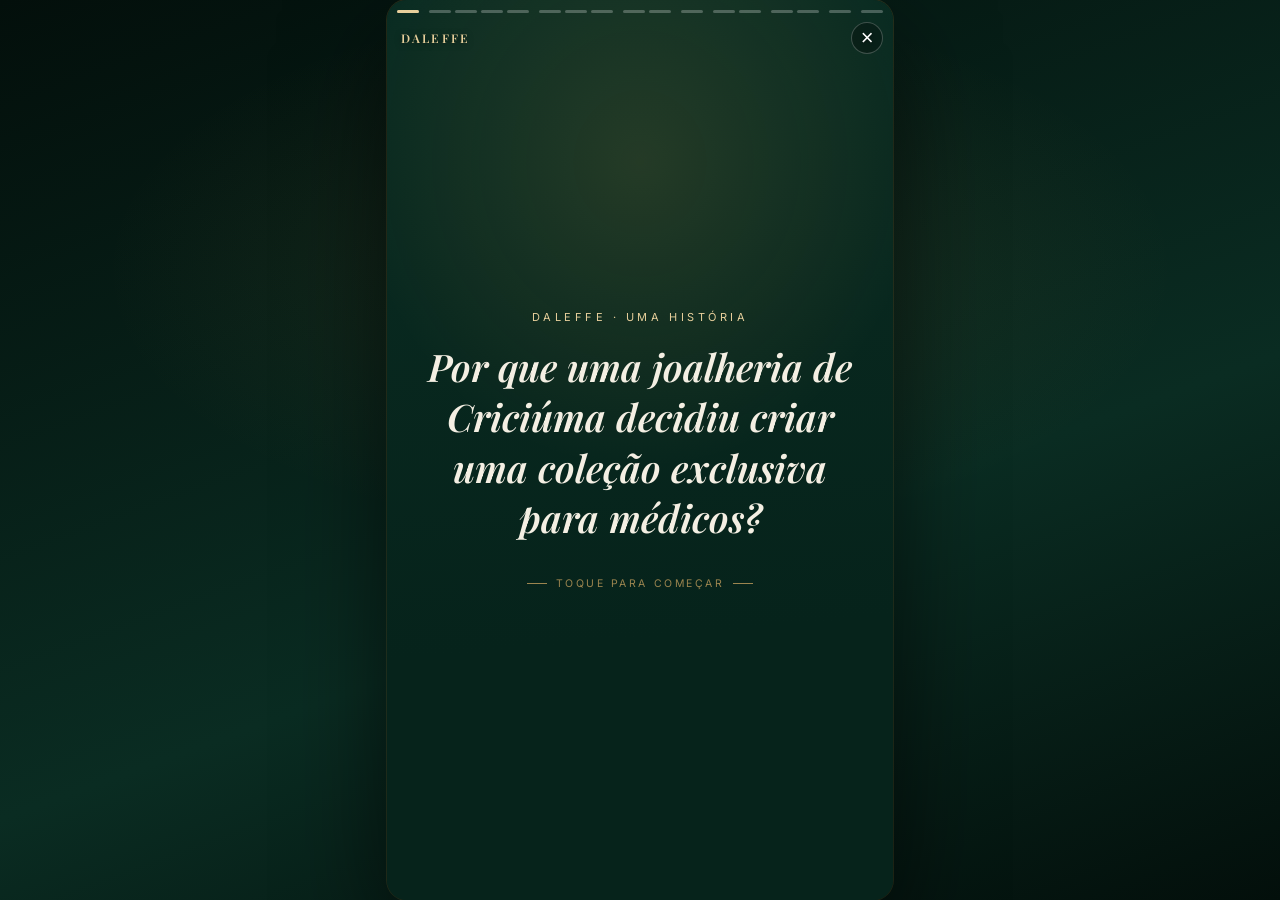
==== docs/historia.html @ 30052e91 "Adiciona página de história em formato Stories + ajustes de layout Nova página historia.html (com hi" ====
<!doctype html>
<html lang="pt-BR">
<head>
<meta charset="UTF-8">
<meta name="viewport" content="width=device-width, initial-scale=1, viewport-fit=cover">
<title>Por que uma joalheria de Criciúma decidiu criar uma coleção exclusiva para médicos? — Daleffe</title>
<meta name="description" content="A história por trás da coleção Daleffe para Medicina.">
<link rel="stylesheet" href="historia.css?v=1">
</head>
<body>

<div class="backdrop"></div>

<main class="stories" id="stories" aria-label="Nossa história, em capítulos">

  <!-- barra de progresso (preenchida via JS, um segmento por tela) -->
  <div class="story-progress" id="storyProgress"></div>

  <div class="story-topbar">
    <div class="story-brand">DALEFFE</div>
    <button class="story-close" id="storyClose" aria-label="Sair">&times;</button>
  </div>

  <!-- slides injetados via historia.js a partir do array SEGMENTS -->
  <div class="story-stage" id="storyStage"></div>

  <!-- zonas de toque: esquerda = voltar, direita = avançar. segurar em qualquer lugar = pausa -->
  <div class="tap-zone tap-left" id="tapLeft" aria-hidden="true"></div>
  <div class="tap-zone tap-right" id="tapRight" aria-hidden="true"></div>

  <div class="pause-indicator" id="pauseIndicator" aria-hidden="true">
    <svg viewBox="0 0 24 24" fill="currentColor"><rect x="6" y="5" width="4" height="14" rx="1"/><rect x="14" y="5" width="4" height="14" rx="1"/></svg>
  </div>

</main>

<script src="historia.js?v=1"></script>
</body>
</html>
---- docs/historia.css ----
@import url('https://fonts.googleapis.com/css2?family=Playfair+Display:ital,wght@0,500;0,600;0,700;1,500;1,600&family=Inter:wght@300;400;500;600;700&display=swap');

:root{
  --ink-950:#06231b;
  --ink-900:#0a2c22;
  --ink-800:#0e3a2c;
  --gold:#c9a24b;
  --gold-soft:#e7cf9b;
  --gold-bright:#f0dcae;
  --gold-dim:#9c854f;
  --cream:#f6f1e6;
  --cream-dim:#e6dcc4;
  --text-dark:#f4efe3;
  --text-dark-dim:#c3bda9;
  --text-light:#2a2013;
  --text-light-dim:#6b5d42;
  --line-dark:rgba(201,162,75,0.32);
  --line-light:rgba(42,32,19,0.16);
  --ease:cubic-bezier(.22,.61,.36,1);
  --dur:5000ms;             /* duração do slide ativo, setada via JS por segmento */
}

*{ box-sizing:border-box; margin:0; padding:0; }
html,body{ height:100%; background:#000; overscroll-behavior:none; }
body{
  font-family:'Inter',sans-serif;
  -webkit-font-smoothing:antialiased;
}
::selection{ background:var(--gold); color:#0a2c22; }

/* fundo desfocado atrás do "frame de celular" em telas largas — comportamento tipo visualizador de stories na web */
.backdrop{
  position:fixed; inset:0;
  background:
    radial-gradient(ellipse 70% 50% at 50% 30%, rgba(201,162,75,0.10), transparent 60%),
    linear-gradient(160deg, #030f0b, #0a2c22 60%, #030f0b);
  z-index:0;
}

.stories{
  position:relative;
  z-index:1;
  margin:0 auto;
  width:100%;
  height:100dvh;
  max-width:100%;
  overflow:hidden;
  background:var(--ink-950);
  scrollbar-width:none;
}
.stories::-webkit-scrollbar{ display:none; }

@media (min-width:620px){
  .stories{
    width:min(94vw, calc(100dvh * 9 / 16));
    height:min(100dvh, calc(94vw * 16 / 9));
    max-height:920px;
    margin-top:calc((100dvh - min(100dvh, calc(94vw * 16/9), 920px)) / 2);
    border-radius:20px;
    box-shadow:0 40px 100px rgba(0,0,0,0.6), 0 0 0 1px rgba(201,162,75,0.18);
  }
}

/* ---------- progresso (tipo stories) ---------- */
.story-progress{
  position:absolute;
  top:calc(10px + env(safe-area-inset-top));
  left:10px; right:10px;
  z-index:30;
  display:flex;
  gap:4px;
}
.story-progress .seg{
  flex:1 1 0;
  height:2.5px;
  border-radius:2px;
  background:rgba(255,255,255,0.25);
  overflow:hidden;
  position:relative;
}
.story-progress .seg.chapter-start{ margin-left:6px; }
.story-progress .seg:first-child.chapter-start{ margin-left:0; }
.story-progress .seg .fill{
  position:absolute; inset:0;
  width:0%;
  background:var(--gold-soft);
  transform-origin:left center;
}
.story-progress .seg.done .fill{ width:100%; }
.story-progress .seg.active .fill{
  animation:fillBar var(--dur) linear forwards;
}
.story-progress.paused .seg.active .fill{ animation-play-state:paused; }
@keyframes fillBar{ from{width:0%;} to{width:100%;} }

/* ---------- topbar ---------- */
.story-topbar{
  position:absolute;
  top:calc(22px + env(safe-area-inset-top));
  left:14px; right:10px;
  z-index:30;
  display:flex;
  align-items:center;
  justify-content:space-between;
  pointer-events:none;
}
.story-brand{
  font-family:'Playfair Display',serif;
  font-weight:600;
  font-size:12px;
  letter-spacing:.18em;
  color:var(--gold-soft);
  text-shadow:0 1px 6px rgba(0,0,0,0.5);
}
.story-close{
  pointer-events:auto;
  width:32px; height:32px;
  display:flex; align-items:center; justify-content:center;
  font-size:22px;
  line-height:1;
  color:#fff;
  background:rgba(0,0,0,0.28);
  border:1px solid rgba(255,255,255,0.22);
  border-radius:50%;
  cursor:pointer;
  text-shadow:0 1px 3px rgba(0,0,0,0.4);
}

/* ---------- zonas de toque ---------- */
.tap-zone{ position:absolute; top:0; bottom:0; z-index:20; }
.tap-left{ left:0; width:32%; }
.tap-right{ left:32%; right:0; }

.pause-indicator{
  position:absolute;
  top:50%; left:50%;
  transform:translate(-50%,-50%) scale(0.7);
  z-index:25;
  width:52px; height:52px;
  display:flex; align-items:center; justify-content:center;
  background:rgba(0,0,0,0.4);
  border-radius:50%;
  color:#fff;
  opacity:0;
  pointer-events:none;
  transition:opacity .18s ease, transform .18s ease;
}
.pause-indicator svg{ width:20px; height:20px; }
.pause-indicator.show{ opacity:1; transform:translate(-50%,-50%) scale(1); }

/* ---------- palco / slides ---------- */
.story-stage{ position:relative; width:100%; height:100%; }

.slide{
  position:absolute; inset:0;
  display:flex;
  flex-direction:column;
  align-items:center;
  justify-content:center;
  padding:0 34px;
  text-align:center;
  opacity:0;
  visibility:hidden;
  transition:opacity .5s var(--ease);
  overflow:hidden;
}
.slide.active{ opacity:1; visibility:visible; z-index:2; }
.slide.dark{
  background:
    radial-gradient(ellipse 90% 55% at 50% 18%, rgba(201,162,75,0.14), transparent 62%),
    linear-gradient(175deg, var(--ink-900) 0%, var(--ink-950) 70%);
  color:var(--text-dark);
}
.slide.light{
  background:
    radial-gradient(ellipse 80% 50% at 50% 0%, rgba(201,162,75,0.10), transparent 60%),
    linear-gradient(175deg, var(--cream) 0%, var(--cream-dim) 100%);
  color:var(--text-light);
}

/* leve zoom cinematográfico no fundo do slide ativo */
.slide.active .bg-photo{ animation:kenBurns var(--dur) linear forwards; }
@keyframes kenBurns{ from{ transform:scale(1);} to{ transform:scale(1.07);} }
.bg-photo{
  position:absolute; inset:0;
  background-size:cover;
  background-position:center;
  z-index:0;
}
.bg-photo::after{
  content:'';
  position:absolute; inset:0;
}
.slide.dark .bg-photo::after{ background:linear-gradient(180deg, rgba(6,35,27,0.55), rgba(6,35,27,0.88) 70%, var(--ink-950)); }
.slide.light .bg-photo::after{ background:linear-gradient(180deg, rgba(246,241,230,0.75), rgba(246,241,230,0.94)); }

.slide > *{ position:relative; z-index:1; }

/* animação de entrada — reaproveitada em vários elementos, com stagger via delay inline */
@keyframes riseIn{ from{ opacity:0; transform:translateY(16px);} to{ opacity:1; transform:translateY(0);} }
.reveal{ opacity:0; animation:riseIn .8s var(--ease) forwards; }

.eyebrow-label{
  font-size:11px;
  letter-spacing:.32em;
  text-transform:uppercase;
  margin-bottom:18px;
}
.slide.dark .eyebrow-label{ color:var(--gold-soft); }
.slide.light .eyebrow-label{ color:var(--gold-dim); }

/* ---------- tipo: capa ---------- */
.slide-cover .cover-title{
  font-family:'Playfair Display',serif;
  font-weight:600;
  font-style:italic;
  font-size:clamp(26px, 7.2vw, 38px);
  line-height:1.32;
  max-width:19ch;
}
.slide-cover .cover-hint{
  margin-top:34px;
  font-size:10.5px;
  letter-spacing:.24em;
  text-transform:uppercase;
  color:var(--gold-dim);
  display:flex;
  align-items:center;
  gap:9px;
}
.slide-cover .cover-hint::before,
.slide-cover .cover-hint::after{ content:''; width:20px; height:1px; background:var(--gold-dim); }

/* ---------- tipo: abertura de capítulo ---------- */
.slide-chapter .chapter-num{
  font-family:'Playfair Display',serif;
  font-size:13px;
  letter-spacing:.3em;
}
.slide-chapter .chapter-title{
  margin-top:20px;
  font-family:'Playfair Display',serif;
  font-weight:500;
  font-style:italic;
  font-size:clamp(24px, 6.6vw, 36px);
  line-height:1.32;
  max-width:17ch;
}

/* ---------- tipo: texto ---------- */
.slide-text .text-body p{
  font-family:'Playfair Display',serif;
  font-size:clamp(19px, 5.4vw, 25px);
  line-height:1.55;
  max-width:19ch;
  margin:0 auto 20px;
}
.slide-text .text-body p:last-child{ margin-bottom:0; }
.slide-text.emphasis .text-body p{
  font-size:clamp(21px, 6vw, 28px);
  font-style:italic;
  color:var(--gold-soft);
}

/* ---------- tipo: timeline (revelação do ano) ---------- */
.slide-timeline .tl-caption{
  font-size:12px;
  letter-spacing:.18em;
  color:var(--text-dark-dim);
  margin-bottom:6px;
}
.slide-timeline .tl-year{
  font-family:'Playfair Display',serif;
  font-weight:700;
  font-size:clamp(64px, 22vw, 108px);
  line-height:1;
  color:var(--gold-bright);
  letter-spacing:.01em;
  text-shadow:0 0 60px rgba(201,162,75,0.35);
}
.slide-timeline .tl-desc{
  margin-top:16px;
  font-size:14px;
  letter-spacing:.04em;
  color:var(--text-dark-dim);
}
.slide-timeline .tl-line{
  width:1px; height:34px;
  background:linear-gradient(var(--gold-dim), transparent);
  margin:0 auto 18px;
}

/* ---------- tipo: configurador (capítulo 4) ---------- */
.slide-config{ padding-top:70px; padding-bottom:40px; justify-content:flex-start; }
.slide-config .config-title{
  font-family:'Playfair Display',serif;
  font-weight:600;
  font-size:clamp(24px, 6.4vw, 32px);
  margin-bottom:34px;
}
.config-steps{
  display:flex;
  flex-direction:column;
  gap:0;
  width:100%;
  max-width:300px;
  margin:0 auto;
  text-align:left;
}
.config-step{
  display:flex;
  align-items:center;
  gap:14px;
  padding:13px 0;
}
.config-step .dot{
  flex:0 0 auto;
  width:34px; height:34px;
  border-radius:50%;
  border:1px solid var(--line-light);
  background:rgba(255,255,255,0.5);
  display:flex; align-items:center; justify-content:center;
  font-family:'Playfair Display',serif;
  font-size:14px;
  color:var(--gold-dim);
}
.config-step .label{ font-size:15px; font-weight:500; }
.config-step .connector{
  width:1px; height:20px;
  background:var(--line-light);
  margin-left:17px;
}
.config-step.final .dot{ background:var(--gold); color:#2a2013; border-color:var(--gold); }
.config-step.final .label{ font-weight:600; }

/* ---------- tipo: "pessoas" (capítulo 6) ---------- */
.slide-people{ padding-top:64px; }
.slide-people .people-title{
  font-family:'Playfair Display',serif;
  font-weight:600;
  font-size:clamp(22px, 6vw, 30px);
  margin-bottom:38px;
  max-width:16ch;
}
.people-split{
  display:flex;
  width:100%;
  max-width:340px;
  margin:0 auto;
}
.people-panel{
  flex:1;
  display:flex;
  flex-direction:column;
  align-items:center;
  gap:10px;
  padding:0 12px;
}
.people-divider{ width:1px; background:var(--line-light); margin:6px 0; }
.people-icon{
  width:46px; height:46px;
  display:flex; align-items:center; justify-content:center;
  border:1px solid var(--line-light);
  border-radius:50%;
  color:var(--gold-dim);
}
.people-icon svg{ width:22px; height:22px; }
.people-label{ font-weight:600; font-size:13.5px; }
.people-sub{ font-size:11.5px; color:var(--text-light-dim); line-height:1.4; }

/* ---------- tipo: final emocional ---------- */
.slide-final .final-body p{
  font-family:'Playfair Display',serif;
  font-style:italic;
  font-weight:500;
  font-size:clamp(23px, 6.6vw, 32px);
  line-height:1.5;
  max-width:16ch;
  margin:0 auto 14px;
}
.slide-final .final-body p:last-child{ color:var(--gold-soft); margin-bottom:0; }

/* ---------- tipo: encerramento ---------- */
.slide-end .end-mark{
  width:min(56vw, 220px);
  filter:drop-shadow(0 0 30px rgba(201,162,75,0.25));
  margin-bottom:22px;
}
.slide-end .end-tag{
  font-size:13px;
  line-height:1.7;
  color:var(--text-dark-dim);
  max-width:26ch;
}
.slide-end .end-links{
  margin-top:38px;
  display:flex;
  flex-direction:column;
  align-items:center;
  gap:14px;
}
.end-cta{
  display:inline-flex;
  align-items:center;
  gap:8px;
  padding:13px 26px;
  background:linear-gradient(135deg, var(--gold-soft), var(--gold) 60%, var(--gold-dim));
  color:#0a2c22;
  border-radius:100px;
  font-size:13px;
  font-weight:600;
  letter-spacing:.02em;
  text-decoration:none;
  box-shadow:0 10px 26px rgba(0,0,0,0.3);
}
.end-replay{
  font-size:11.5px;
  letter-spacing:.1em;
  text-transform:uppercase;
  color:var(--gold-dim);
  background:none;
  border:none;
  cursor:pointer;
  display:flex;
  align-items:center;
  gap:6px;
}
.end-replay svg{ width:13px; height:13px; }

@media (prefers-reduced-motion: reduce){
  *{ animation-duration:.01ms !important; transition-duration:.01ms !important; }
}
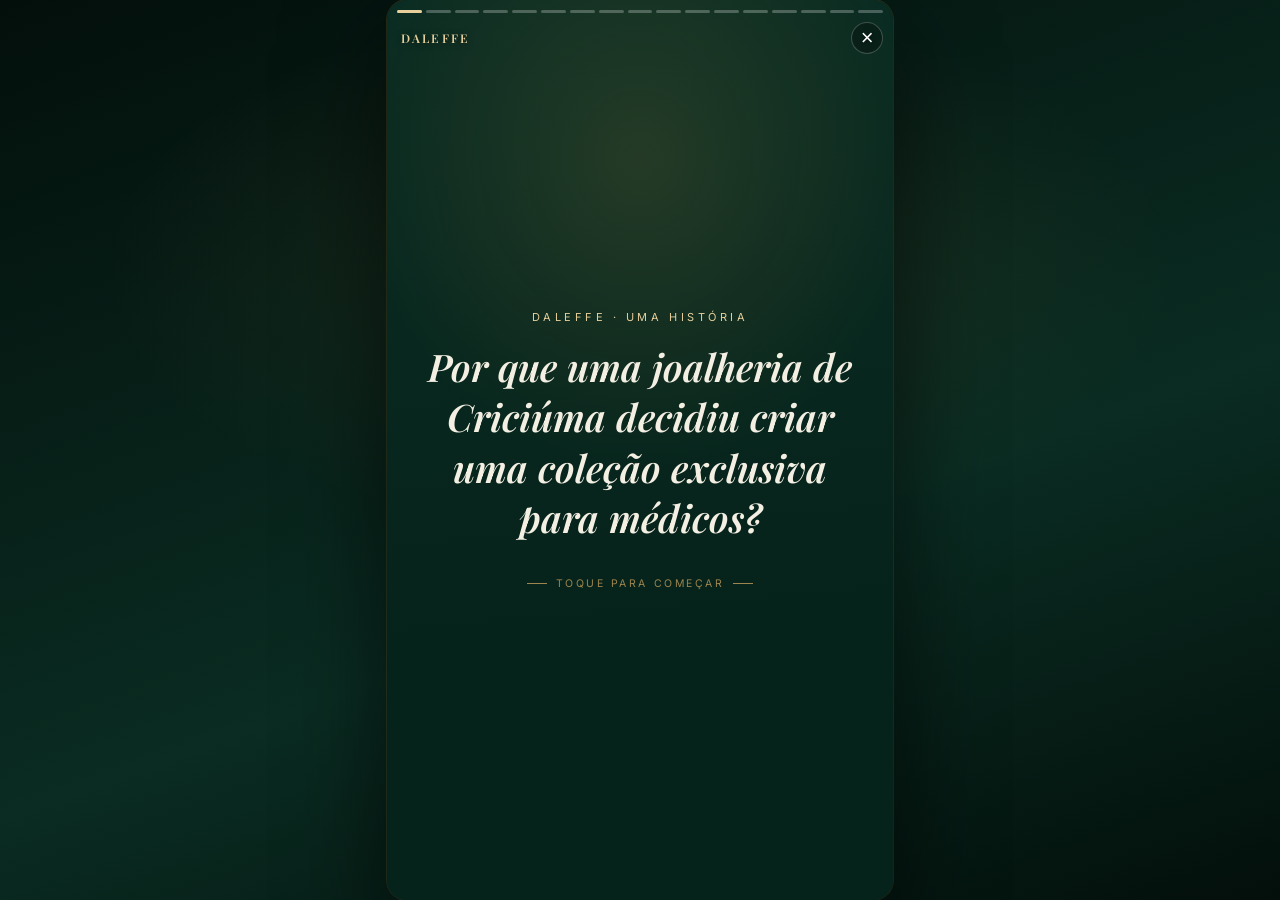
==== commit ee1db7cc: "fix - ajuste nos story" ====
--- a/docs/historia.html
+++ b/docs/historia.html
@@ -5,7 +5,7 @@
 <meta name="viewport" content="width=device-width, initial-scale=1, viewport-fit=cover">
 <title>Por que uma joalheria de Criciúma decidiu criar uma coleção exclusiva para médicos? — Daleffe</title>
 <meta name="description" content="A história por trás da coleção Daleffe para Medicina.">
-<link rel="stylesheet" href="historia.css?v=1">
+<link rel="stylesheet" href="historia.css?v=2">
 </head>
 <body>
 
@@ -28,12 +28,8 @@
   <div class="tap-zone tap-left" id="tapLeft" aria-hidden="true"></div>
   <div class="tap-zone tap-right" id="tapRight" aria-hidden="true"></div>
 
-  <div class="pause-indicator" id="pauseIndicator" aria-hidden="true">
-    <svg viewBox="0 0 24 24" fill="currentColor"><rect x="6" y="5" width="4" height="14" rx="1"/><rect x="14" y="5" width="4" height="14" rx="1"/></svg>
-  </div>
-
 </main>
 
-<script src="historia.js?v=1"></script>
+<script src="historia.js?v=2"></script>
 </body>
 </html>
--- a/docs/historia.css
+++ b/docs/historia.css
@@ -78,8 +78,6 @@
   overflow:hidden;
   position:relative;
 }
-.story-progress .seg.chapter-start{ margin-left:6px; }
-.story-progress .seg:first-child.chapter-start{ margin-left:0; }
 .story-progress .seg .fill{
   position:absolute; inset:0;
   width:0%;
@@ -131,22 +129,8 @@
 .tap-left{ left:0; width:32%; }
 .tap-right{ left:32%; right:0; }
 
-.pause-indicator{
-  position:absolute;
-  top:50%; left:50%;
-  transform:translate(-50%,-50%) scale(0.7);
-  z-index:25;
-  width:52px; height:52px;
-  display:flex; align-items:center; justify-content:center;
-  background:rgba(0,0,0,0.4);
-  border-radius:50%;
-  color:#fff;
-  opacity:0;
-  pointer-events:none;
-  transition:opacity .18s ease, transform .18s ease;
-}
-.pause-indicator svg{ width:20px; height:20px; }
-.pause-indicator.show{ opacity:1; transform:translate(-50%,-50%) scale(1); }
+/* no slide final os links/botões precisam receber o clique — desliga as zonas de toque */
+.stories.no-tap .tap-zone{ pointer-events:none; }
 
 /* ---------- palco / slides ---------- */
 .story-stage{ position:relative; width:100%; height:100%; }
